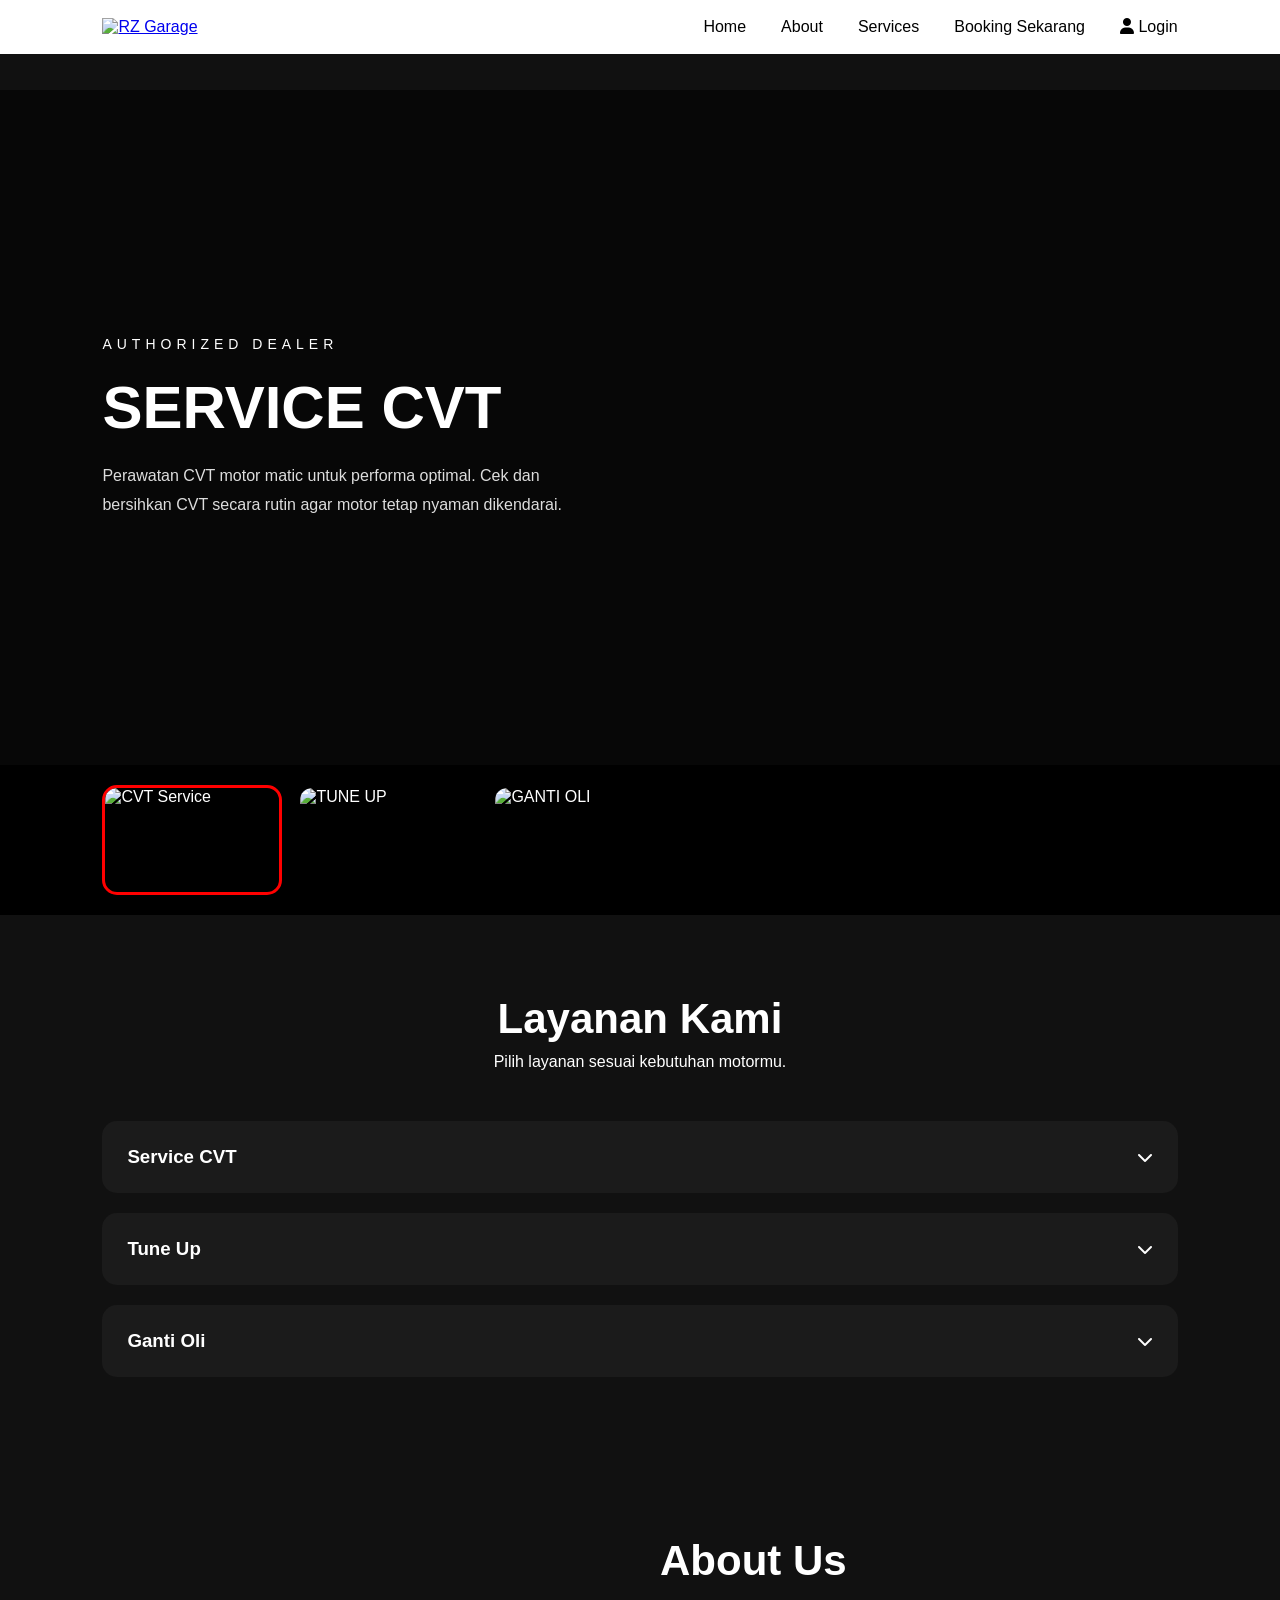
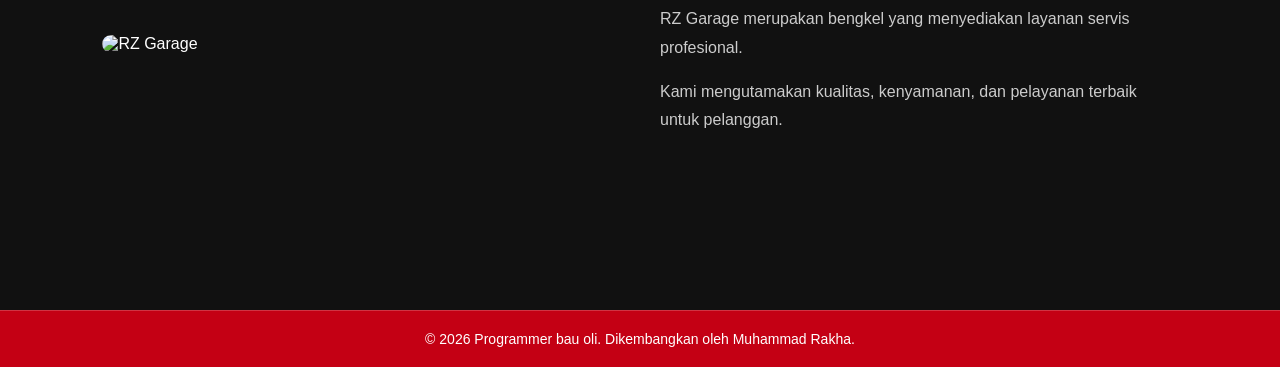
==== index.html @ a0eabfaa "Add files via upload" ====
<!doctype html>
<html lang="id">
  <head>
    <meta charset="UTF-8" />
    <meta name="viewport" content="width=device-width, initial-scale=1.0" />
    <title>RZ Garage - Home</title>
    <link rel="stylesheet" href="style.css" />
    <link
      rel="stylesheet"
      href="https://cdnjs.cloudflare.com/ajax/libs/font-awesome/6.5.1/css/all.min.css"
    />
  </head>
  <body>
    <nav class="navbar">
      <a href="index.html" class="logo">
        <img src="Foto/logo.png" alt="RZ Garage" />
      </a>

      <ul class="nav-menu" id="navMenu">
        <li><a href="index.html">Home</a></li>
        <li><a href="index.html#about">About</a></li>
        <li><a href="index.html#services">Services</a></li>
        <li>
          <a href="booking.html" class="btn-nav-booking">Booking Sekarang</a>
        </li>
        <li>
          <a href="login.html"><i class="fa-solid fa-user"></i> Login</a>
        </li>
      </ul>

      <div class="menu-btn" id="menuBtn">
        <i class="fa-solid fa-bars"></i>
      </div>
    </nav>

    <section class="hero">
      <div
        class="hero-bg"
        id="heroBg"
        style="
          background-image:
            linear-gradient(rgba(0, 0, 0, 0.6), rgba(0, 0, 0, 0.6)),
            url(&quot;Foto/cvt.png&quot;);
        "
      >
        <div class="hero-text">
          <span>AUTHORIZED DEALER</span>
          <h1 id="heroTitle">SERVICE CVT</h1>
          <p id="heroDesc">
            Perawatan CVT motor matic untuk performa optimal. Cek dan bersihkan
            CVT secara rutin agar motor tetap nyaman dikendarai.
          </p>
        </div>
      </div>

      <div class="thumb-container">
        <div
          class="thumb active"
          data-bg="Foto/cvt.png"
          data-title="SERVICE CVT"
          data-desc="Perawatan CVT motor matic untuk performa optimal. Cek dan bersihkan CVT secara rutin agar motor tetap nyaman dikendarai."
        >
          <img src="Foto/cvt.png" alt="CVT Service" />
        </div>
        <div
          class="thumb"
          data-bg="Foto/tune.jpg"
          data-title="TUNE UP"
          data-desc="Pengecekan mesin dan performa motor secara menyeluruh."
        >
          <img src="Foto/tune.jpg" alt="TUNE UP" />
        </div>
        <div
          class="thumb"
          data-bg="Foto/oli.jpg"
          data-title="GANTI OLI"
          data-desc="Menjaga performa mesin dengan oli terbaik."
        >
          <img src="Foto/oli.jpg" alt="GANTI OLI" />
        </div>
      </div>
    </section>

    <section class="services" id="services">
      <div class="section-title">
        <h2>Layanan Kami</h2>
        <p>Pilih layanan sesuai kebutuhan motormu.</p>
      </div>

      <div class="service-wrapper">
        <div class="service-card">
          <div class="service-top">
            <h3>Service CVT</h3>
            <i class="fa-solid fa-chevron-down"></i>
          </div>
          <div class="service-detail">
            <p>
              Pembersihan, pelumasan, dan pengecekan menyeluruh pada komponen
              CVT motor matic agar tarikan enteng.
            </p>
          </div>
        </div>

        <div class="service-card">
          <div class="service-top">
            <h3>Tune Up</h3>
            <i class="fa-solid fa-chevron-down"></i>
          </div>
          <div class="service-detail">
            <p>
              Pembersihan injector/karburator, cek busi, filter udara, dan
              penyetelan performa mesin agar kembali responsif.
            </p>
          </div>
        </div>

        <div class="service-card">
          <div class="service-top">
            <h3>Ganti Oli</h3>
            <i class="fa-solid fa-chevron-down"></i>
          </div>
          <div class="service-detail">
            <p>
              Penggantian oli mesin dan oli gardan berkualitas tinggi yang
              disesuaikan dengan spesifikasi standar pabrikan motor Anda.
            </p>
          </div>
        </div>
      </div>
    </section>

    <section class="about" id="about">
      <div class="about-image">
        <img src="Foto/logo.png" alt="RZ Garage" />
      </div>
      <div class="about-text">
        <h2>About Us</h2>
        <p>
          RZ Garage merupakan bengkel yang menyediakan layanan servis
          profesional.
        </p>
        <p>
          Kami mengutamakan kualitas, kenyamanan, dan pelayanan terbaik untuk
          pelanggan.
        </p>
      </div>
    </section>

    <footer>
      <div class="copyright">
        © 2026 Programmer bau oli. Dikembangkan oleh Muhammad Rakha.
      </div>
    </footer>

    <script src="script.js"></script>
  </body>
</html>
---- style.css ----
/* RESET*/

* {
  margin: 0;
  padding: 0;
  box-sizing: border-box;
  font-family: Arial, sans-serif;
}

body {
  background: #111;
  color: white;
}

/* NAVBAR*/

.navbar {
  width: 100%;

  display: flex;
  justify-content: space-between;
  align-items: center;

  padding: 18px 8%;

  background: white;

  position: fixed;
  top: 0;
  left: 0;

  z-index: 999;
}

/* Burger */
.menu-btn {
  font-size: 24px;
  color: black;

  cursor: pointer;

  display: none;
}

/* Logo */
.logo img {
  height: 55px;
}

/* Menu */
.nav-menu {
  display: flex;
  gap: 35px;

  list-style: none;
}

.nav-menu a {
  text-decoration: none;
  color: black;

  transition: 0.3s;
}

.nav-menu a:hover {
  color: red;
}

/* HERO*/

.hero {
  margin-top: 90px;
}

/* Background */
.hero-bg {
  height: 75vh;

  background:
    linear-gradient(rgba(0, 0, 0, 0.6), rgba(0, 0, 0, 0.6)), url("Foto/cvt.png");

  background-size: cover;
  background-position: center;

  display: flex;
  align-items: center;

  padding: 0 8%;
}

/* Text */
.hero-text span {
  letter-spacing: 5px;
  font-size: 14px;
}

.hero-text h1 {
  font-size: 60px;

  margin-top: 20px;
  margin-bottom: 20px;
}

.hero-text p {
  max-width: 500px;

  line-height: 1.8;

  color: #ddd;
}

/* THUMBNAIL */

.thumb-container {
  display: flex;
  gap: 15px;

  padding: 20px 8%;

  overflow-x: auto;

  background: #000;
}

/* Card Thumbnail */
.thumb {
  min-width: 180px;
  height: 110px;

  border-radius: 15px;

  overflow: hidden;

  cursor: pointer;

  border: 3px solid transparent;

  transition: 0.3s;
}

/* Thumbnail Aktif */
.thumb.active {
  border-color: red;
}

/* Gambar Thumbnail */
.thumb img {
  width: 100%;
  height: 100%;

  object-fit: cover;
}

/* SERVICES*/

.services {
  padding: 80px 8%;
}

/* Judul */
.section-title {
  text-align: center;

  margin-bottom: 50px;
}

.section-title h2 {
  font-size: 42px;

  margin-bottom: 10px;
}

/* Wrapper */
.service-wrapper {
  display: flex;
  flex-direction: column;

  gap: 20px;
}

/* Card */
.service-card {
  background: #1b1b1b;

  border-radius: 15px;

  overflow: hidden;
}

/* Atas Accordion */
.service-top {
  padding: 25px;

  display: flex;
  justify-content: space-between;
  align-items: center;

  cursor: pointer;
}

/* Detail Accordion */
.service-detail {
  padding: 0 25px 25px;

  color: #ccc;

  display: none;
}

/* ABOUT*/

.about {
  padding: 80px 8%;

  display: grid;
  grid-template-columns: 1fr 1fr;

  gap: 40px;

  align-items: center;
}

/* Gambar */
.about-image img {
  width: 100%;

  border-radius: 20px;
}

/* Text */
.about-text h2 {
  font-size: 42px;

  margin-bottom: 20px;
}

.about-text p {
  line-height: 1.8;

  margin-bottom: 15px;

  color: #ccc;
}

/* FOOTER*/

footer {
  background: #c40014;

  margin-top: 80px;
}

.footer-container {
  display: grid;

  grid-template-columns: 1fr 1fr 1fr;

  gap: 40px;

  padding: 60px 8%;
}

/* LOGO*/

.footer-logo img {
  width: 180px;
}

/*QUICK LINKS*/

.footer-links {
  display: flex;
  flex-direction: column;

  gap: 12px;
}

.footer-links h3 {
  margin-bottom: 10px;
}

.footer-links a {
  text-decoration: none;

  color: white;

  transition: 0.3s;
}

.footer-links a:hover {
  opacity: 0.7;
}

/*CONTACT US*/

.footer-contact h3 {
  margin-bottom: 15px;
}

.footer-contact p {
  margin-bottom: 12px;

  display: flex;
  align-items: center;

  gap: 10px;
}

/*COPYRIGHT PALING BAWAH*/

.copyright {
  border-top: 1px solid rgba(255, 255, 255, 0.2);

  text-align: center;

  padding: 20px;

  font-size: 14px;
}

/*RESPONSIVE TABLET*/

@media screen and (max-width: 768px) {
  /* Navbar */
  .navbar {
    padding: 15px 6%;
  }

  /* Hero */
  .hero-text h1 {
    font-size: 45px;
  }

  .hero-text p {
    font-size: 15px;
  }

  /* About */
  .about {
    grid-template-columns: 1fr;
  }
}

/*RESPONSIVE SMARTPHONE*/

@media screen and (max-width: 480px) {
  /* Burger muncul */
  .menu-btn {
    display: block;
  }

  /* Menu mobile */
  .nav-menu {
    position: absolute;

    top: 80px;
    left: 0;

    width: 100%;

    background: white;

    flex-direction: column;

    gap: 0;

    display: none;
  }

  /* Saat active */
  .nav-menu.active {
    display: flex;
  }

  /* Item */
  .nav-menu li {
    border-top: 1px solid #ddd;
  }

  /* Link */
  .nav-menu a {
    display: block;

    padding: 18px;

    color: black;
  }

  /* Hero */
  .hero-text h1 {
    font-size: 34px;
  }

  .hero-text p {
    font-size: 14px;
  }

  /* Thumbnail */
  .thumb {
    min-width: 150px;
    height: 95px;
  }

  /* Section */
  .section-title h2 {
    font-size: 32px;
  }

  /* Footer */
  .footer-container {
    grid-template-columns: 1fr;
  }
}

/* RESET */

html {
  scroll-behavior: smooth;
}

* {
  margin: 0;
  padding: 0;
  box-sizing: border-box;
  font-family: Arial, sans-serif;
}
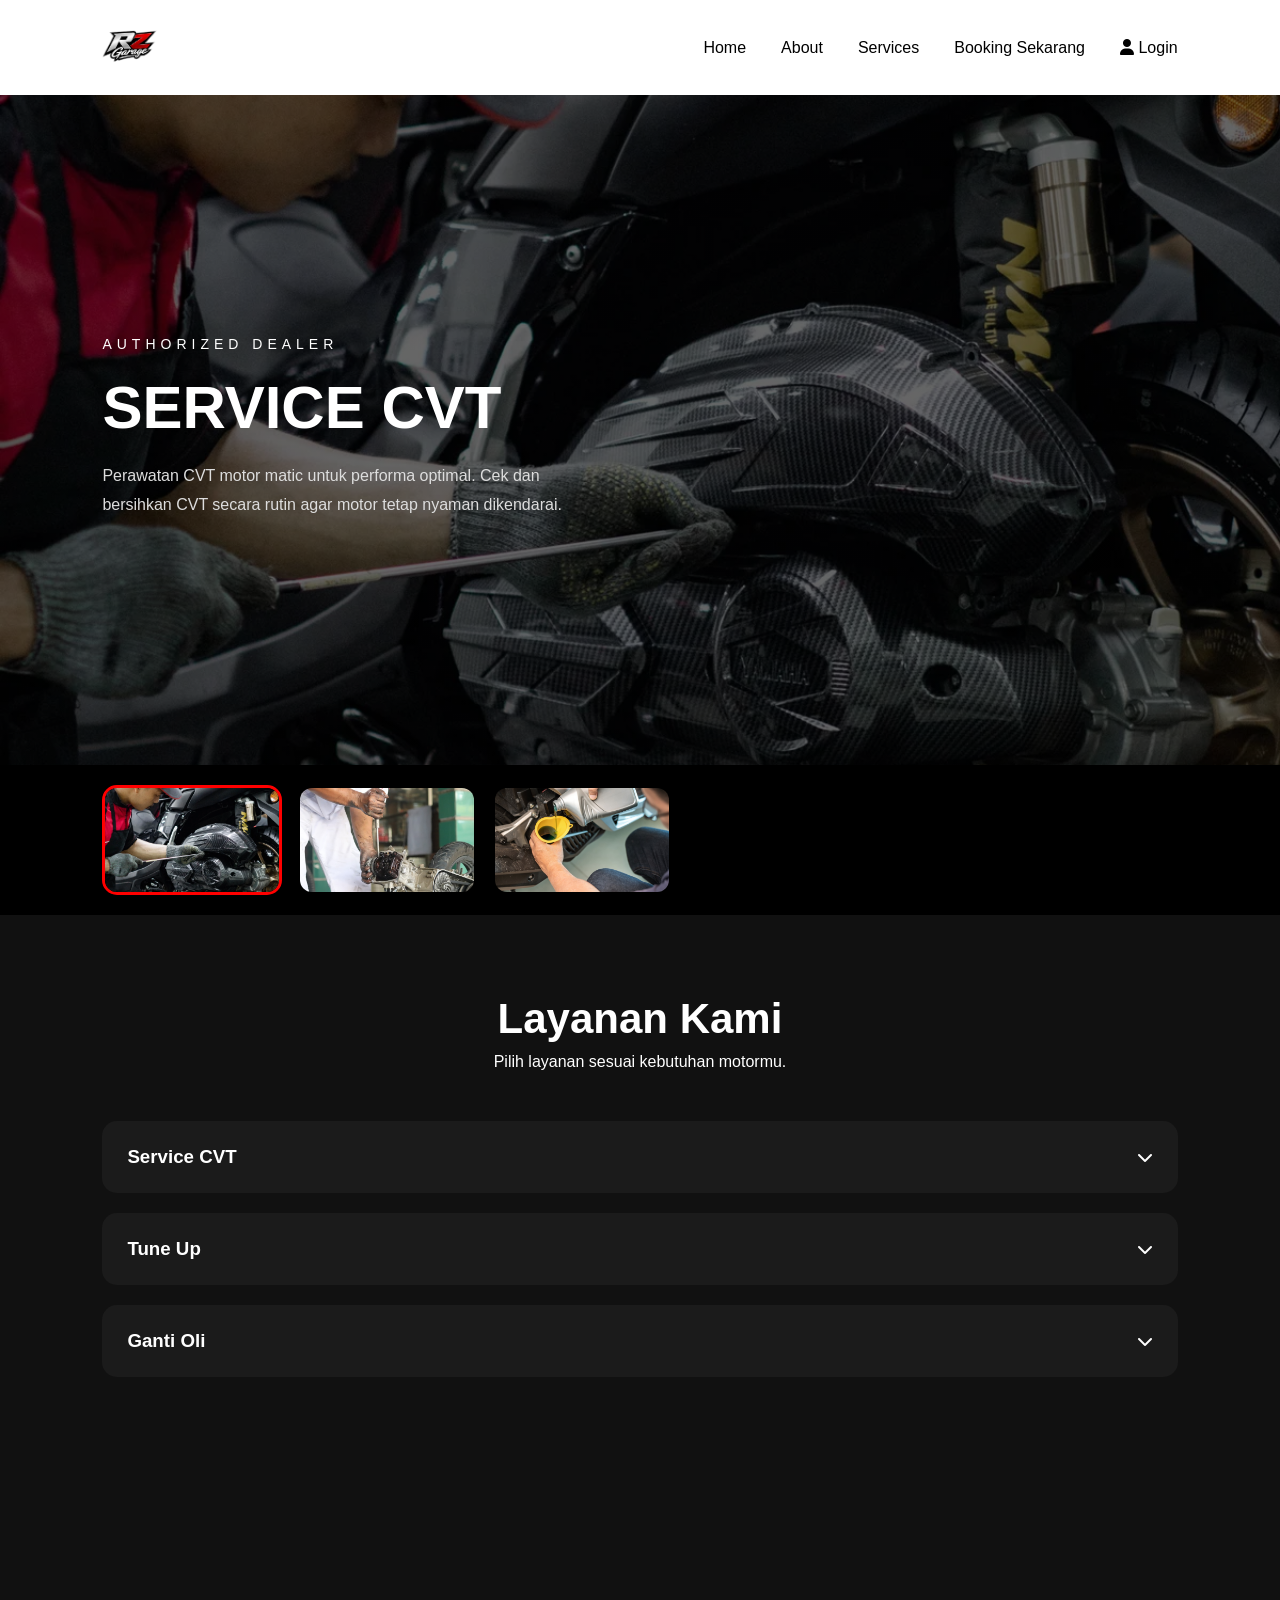
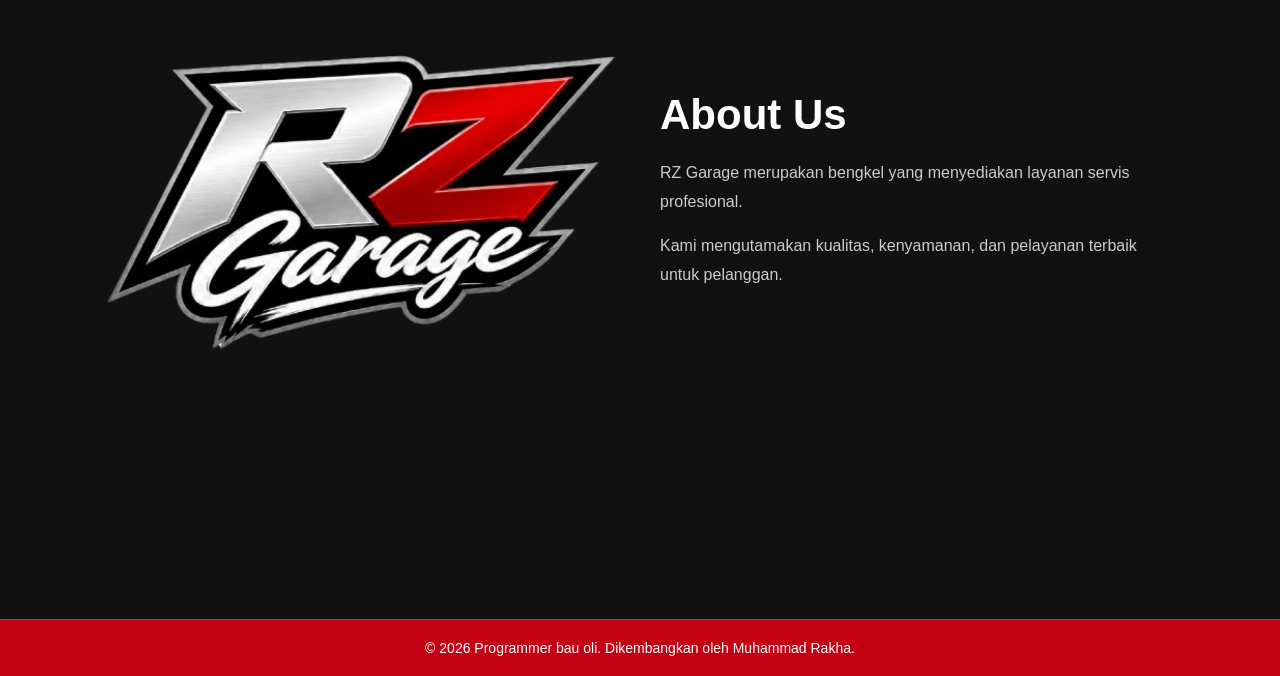
==== commit e7ee9785: "Add files via upload" ====
--- a/index.html
+++ b/index.html
@@ -13,7 +13,7 @@
   <body>
     <nav class="navbar">
       <a href="index.html" class="logo">
-        <img src="Foto/logo.png" alt="RZ Garage" />
+        <img src="foto/logo.png" alt="RZ Garage" />
       </a>
 
       <ul class="nav-menu" id="navMenu">
@@ -40,7 +40,7 @@
         style="
           background-image:
             linear-gradient(rgba(0, 0, 0, 0.6), rgba(0, 0, 0, 0.6)),
-            url(&quot;Foto/cvt.png&quot;);
+            url(&quot;foto/cvt.png&quot;);
         "
       >
         <div class="hero-text">
@@ -56,27 +56,27 @@
       <div class="thumb-container">
         <div
           class="thumb active"
-          data-bg="Foto/cvt.png"
+          data-bg="foto/cvt.png"
           data-title="SERVICE CVT"
           data-desc="Perawatan CVT motor matic untuk performa optimal. Cek dan bersihkan CVT secara rutin agar motor tetap nyaman dikendarai."
         >
-          <img src="Foto/cvt.png" alt="CVT Service" />
+          <img src="foto/cvt.png" alt="CVT Service" />
         </div>
         <div
           class="thumb"
-          data-bg="Foto/tune.jpg"
+          data-bg="foto/tune.jpg"
           data-title="TUNE UP"
           data-desc="Pengecekan mesin dan performa motor secara menyeluruh."
         >
-          <img src="Foto/tune.jpg" alt="TUNE UP" />
+          <img src="foto/tune.jpg" alt="TUNE UP" />
         </div>
         <div
           class="thumb"
-          data-bg="Foto/oli.jpg"
+          data-bg="foto/oli.jpg"
           data-title="GANTI OLI"
           data-desc="Menjaga performa mesin dengan oli terbaik."
         >
-          <img src="Foto/oli.jpg" alt="GANTI OLI" />
+          <img src="foto/oli.jpg" alt="GANTI OLI" />
         </div>
       </div>
     </section>
@@ -131,7 +131,7 @@
 
     <section class="about" id="about">
       <div class="about-image">
-        <img src="Foto/logo.png" alt="RZ Garage" />
+        <img src="foto/logo.png" alt="RZ Garage" />
       </div>
       <div class="about-text">
         <h2>About Us</h2>
